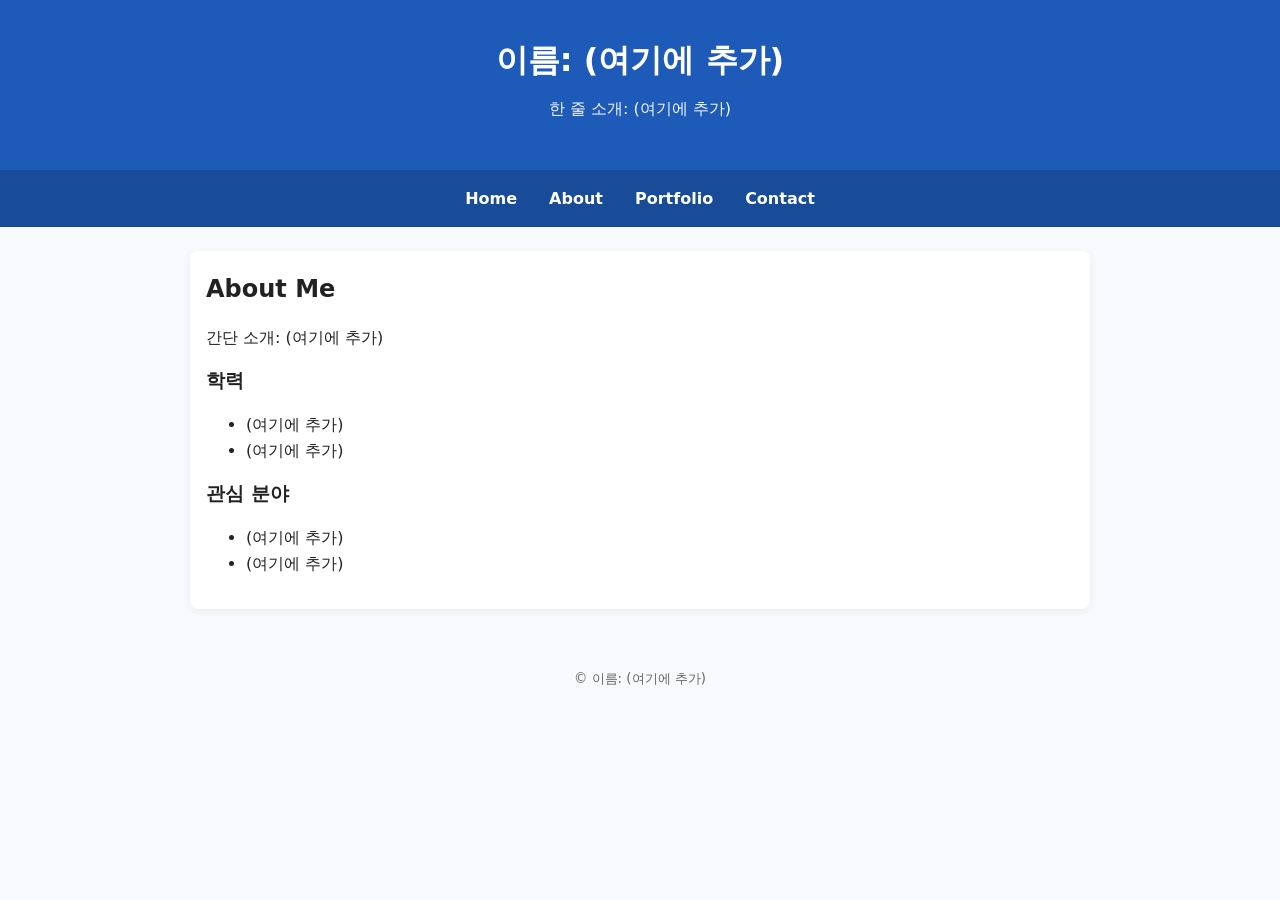
==== about.html @ 17c8f626 "Add files via upload" ====
<!DOCTYPE html>
<html lang="ko">
<head>
  <meta charset="UTF-8" />
  <meta name="viewport" content="width=device-width, initial-scale=1.0"/>
  <title>인터넷활용 실습 템플릿</title>
  <link rel="stylesheet" href="style.css">
</head>
<body>
<header>
  <h1>이름: (여기에 추가)</h1>
  <p class="subtitle">한 줄 소개: (여기에 추가)</p>
</header>
<nav>
  <a href="index.html">Home</a>
  <a href="about.html">About</a>
  <a href="portfolio.html">Portfolio</a>
  <a href="contact.html">Contact</a>
</nav>
<main class="container">
<section>
  <h2>About Me</h2>
  <p>간단 소개: (여기에 추가)</p>
  <h3>학력</h3>
  <ul>
    <li>(여기에 추가)</li>
    <li>(여기에 추가)</li>
  </ul>
  <h3>관심 분야</h3>
  <ul>
    <li>(여기에 추가)</li>
    <li>(여기에 추가)</li>
  </ul>
</section>
</main>
<footer>
  <small>&copy; <span id="year"></span> 이름: (여기에 추가)</small>
</footer>
<script src="script.js"></script>
</body>
</html>
---- style.css ----
/* =============================================================
   색상 테마는 "여기"에서 바꿉니다. (파랑 계열 기본)
   원하는 색상 코드로 아래 4가지만 바꿔보세요.
   ------------------------------------------------------------- */
:root {
  --primary: #1e5bb8;      /* 메인 포인트 색상 */
  --primary-dark: #194c98; /* 호버/진한 포인트 */
  --bg: #f7f9fc;           /* 전체 배경 색 */
  --text: #222222;         /* 본문 글자 색 */
}
/* ============================================================= */

* { box-sizing: border-box; }
body {
  margin: 0;
  font-family: system-ui, -apple-system, "Segoe UI", Roboto, "Noto Sans KR", Arial, sans-serif;
  background: var(--bg);
  color: var(--text);
  line-height: 1.6;
}

header {
  padding: 2rem 1rem;
  text-align: center;
  background: var(--primary);
  color: #ffffff;
}
header .subtitle { margin-top: .25rem; opacity: .95; }

nav {
  background: var(--primary-dark);
  display: flex;
  gap: 1rem;
  padding: .75rem 1rem;
  justify-content: center;
  flex-wrap: wrap;
}
nav a {
  color: #ffffff;
  text-decoration: none;
  font-weight: 600;
  padding: .25rem .5rem;
}
nav a:hover { text-decoration: underline; }

.container {
  max-width: 900px;
  margin: 1.5rem auto;
  padding: 1rem;
  background: #ffffff;
  border-radius: 8px;
  box-shadow: 0 2px 8px rgba(0,0,0,.06);
}

section { margin-bottom: 1rem; }
h1, h2, h3 { margin: .2rem 0 .6rem; }

.contact-form {
  display: grid;
  grid-template-columns: 1fr;
  gap: .5rem;
  margin-top: 1rem;
}
input, textarea {
  width: 100%;
  padding: .6rem;
  border: 1px solid #ddd;
  border-radius: 6px;
  font: inherit;
}
button {
  padding: .6rem .8rem;
  border: none;
  border-radius: 6px;
  background: var(--primary);
  color: #fff;
  cursor: pointer;
  font-weight: 600;
}
button:hover { background: var(--primary-dark); }

footer {
  text-align: center;
  padding: 2rem 1rem;
  color: #666;
}

@media (max-width: 600px) {
  header h1 { font-size: 1.25rem; }
  .container { margin: 1rem; padding: .75rem; }
}
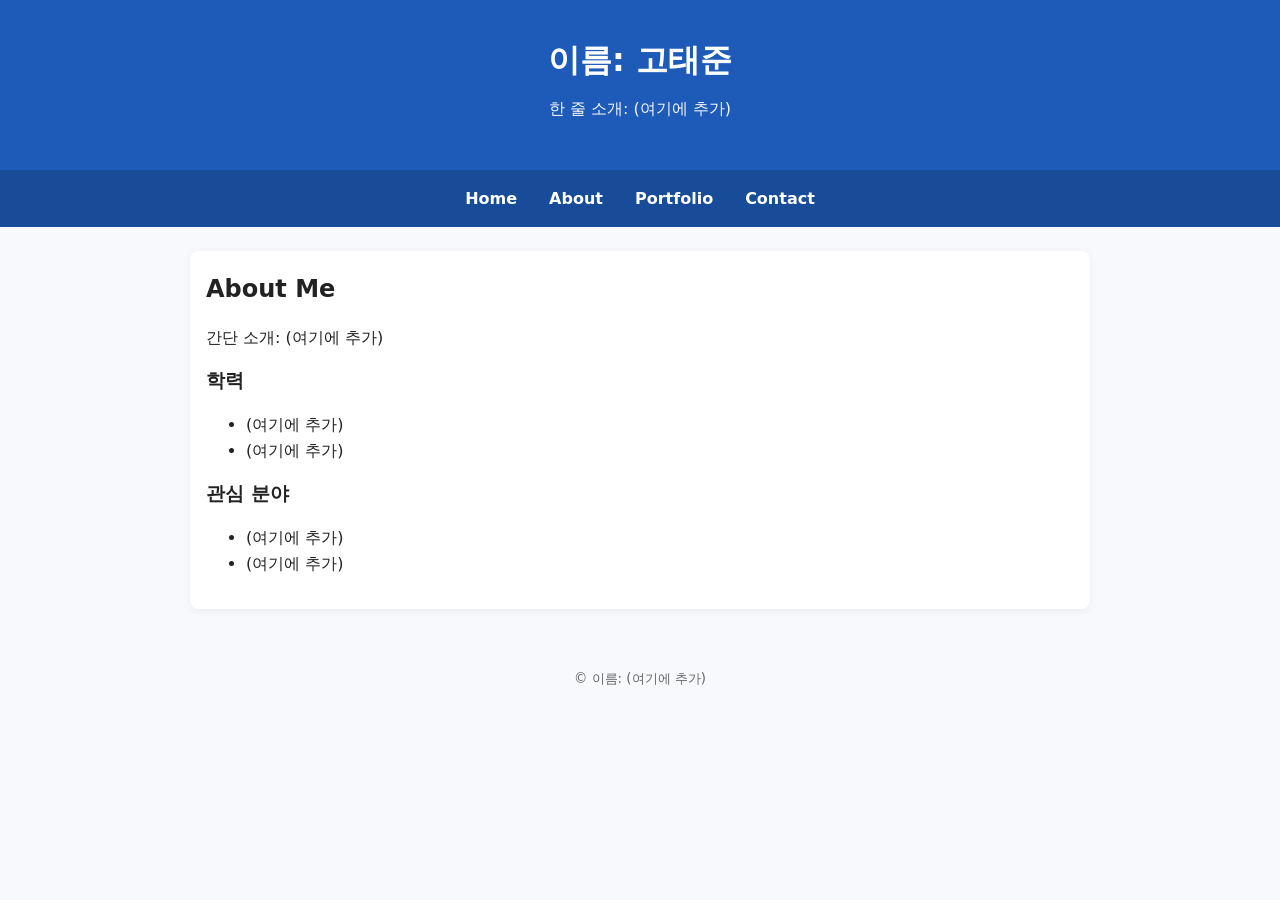
==== commit d981ff9f: "Update name in about.html to 고태준 이름 작성" ====
--- a/about.html
+++ b/about.html
@@ -8,7 +8,7 @@
 </head>
 <body>
 <header>
-  <h1>이름: (여기에 추가)</h1>
+  <h1>이름: 고태준</h1>
   <p class="subtitle">한 줄 소개: (여기에 추가)</p>
 </header>
 <nav>
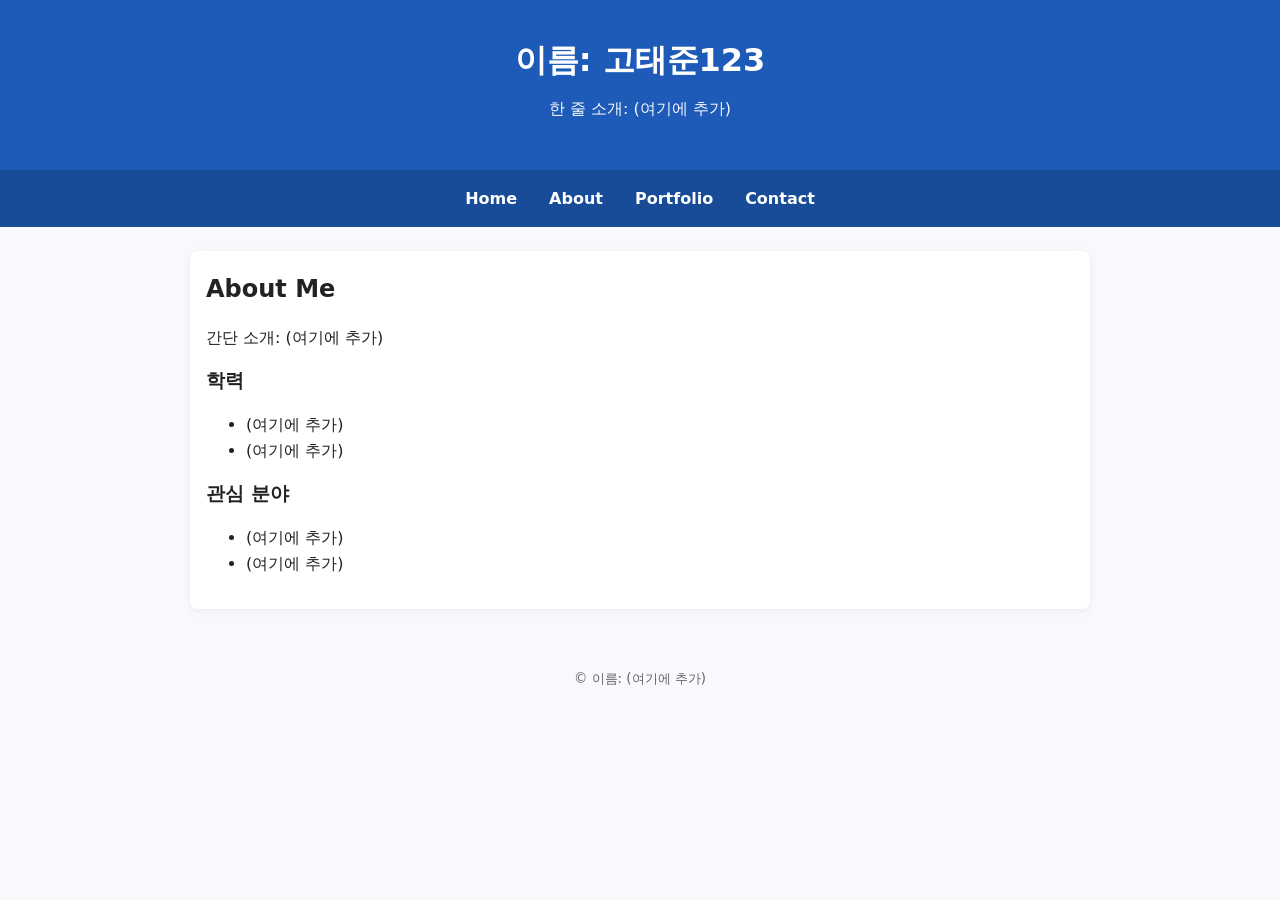
==== commit 64aaa3f1: "이름 수정" ====
--- a/about.html
+++ b/about.html
@@ -8,7 +8,7 @@
 </head>
 <body>
 <header>
-  <h1>이름: 고태준</h1>
+  <h1>이름: 고태준123</h1>
   <p class="subtitle">한 줄 소개: (여기에 추가)</p>
 </header>
 <nav>
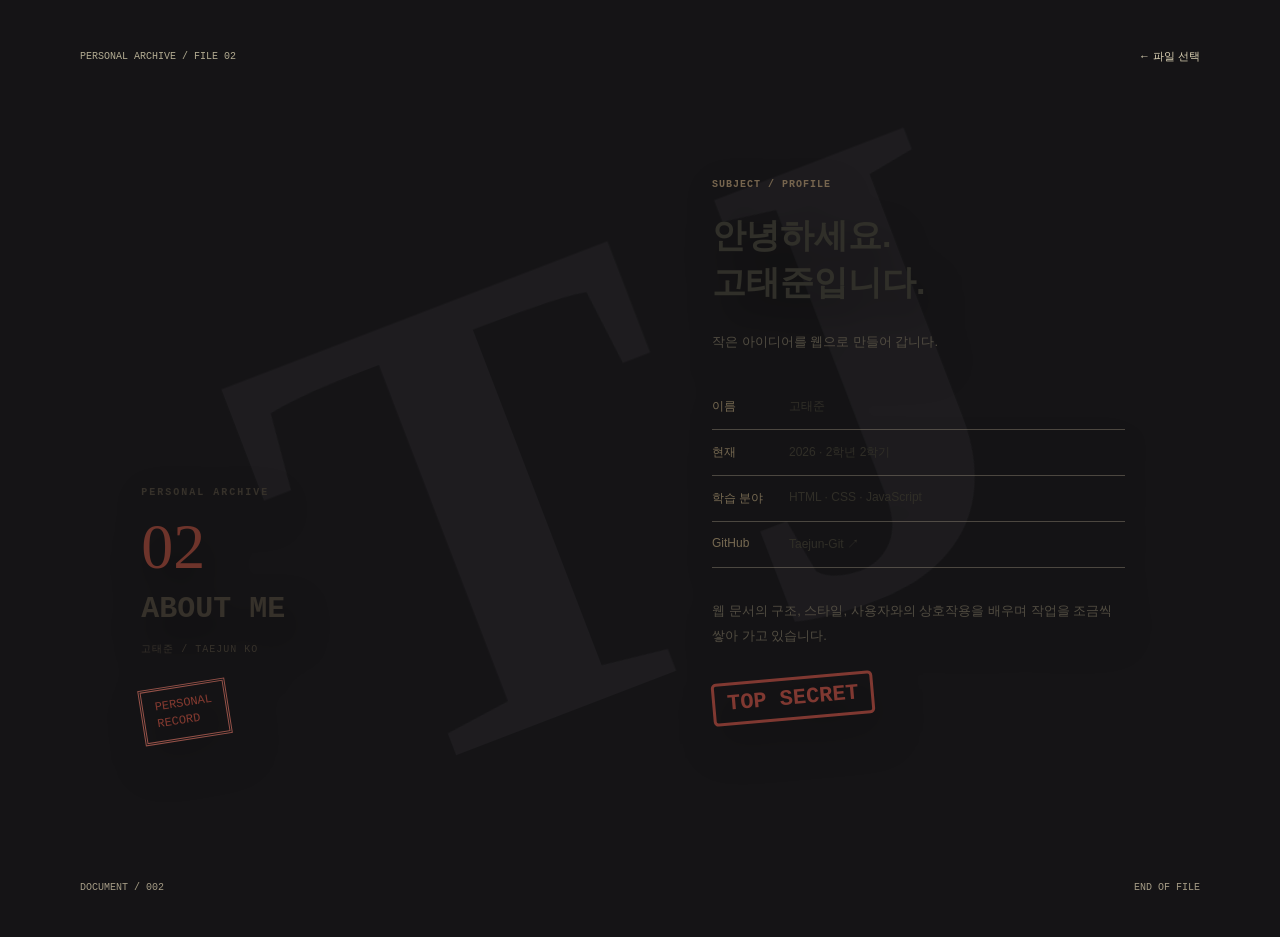
==== commit 7b92c4d8: "about 수정" ====
--- a/about.html
+++ b/about.html
@@ -1,41 +1,24 @@
 <!DOCTYPE html>
 <html lang="ko">
 <head>
-  <meta charset="UTF-8" />
-  <meta name="viewport" content="width=device-width, initial-scale=1.0"/>
-  <title>인터넷활용 실습 템플릿</title>
-  <link rel="stylesheet" href="style.css">
+  <meta charset="UTF-8">
+  <meta name="viewport" content="width=device-width, initial-scale=1.0">
+  <meta name="description" content="고태준의 서류철 포트폴리오">
+  <title>고태준 | About Me</title>
+  <link rel="stylesheet" href="style.css?v=10">
+  <script src="script.js" defer></script>
 </head>
 <body>
-<header>
-  <h1>이름: 고태준123</h1>
-  <p class="subtitle">한 줄 소개: (여기에 추가)</p>
-</header>
-<nav>
-  <a href="index.html">Home</a>
-  <a href="about.html">About</a>
-  <a href="portfolio.html">Portfolio</a>
-  <a href="contact.html">Contact</a>
-</nav>
-<main class="container">
-<section>
-  <h2>About Me</h2>
-  <p>간단 소개: (여기에 추가)</p>
-  <h3>학력</h3>
-  <ul>
-    <li>(여기에 추가)</li>
-    <li>(여기에 추가)</li>
-  </ul>
-  <h3>관심 분야</h3>
-  <ul>
-    <li>(여기에 추가)</li>
-    <li>(여기에 추가)</li>
-  </ul>
-</section>
-</main>
-<footer>
-  <small>&copy; <span id="year"></span> 이름: (여기에 추가)</small>
-</footer>
-<script src="script.js"></script>
+  <section id="about" class="file-view is-open" tabindex="-1" aria-labelledby="about-title">
+    <div class="document">
+      <header class="document-header"><span>PERSONAL ARCHIVE / FILE 02</span><a href="index.html#files" class="back-link">← 파일 선택</a></header>
+      <div class="document-body">
+        <div class="book-opening" aria-hidden="true"><div class="book-stage"><div class="book-right"></div><div class="book-left"><div class="book-inner"></div><div class="book-outer"><span>ABOUT ME</span></div></div></div></div>
+        <aside class="document-index"><span class="case-label">PERSONAL ARCHIVE</span><span class="case-number">02</span><p>ABOUT ME</p><span class="subject-name">고태준 / TAEJUN KO</span><span class="security-stamp">PERSONAL<br>RECORD</span></aside>
+        <article class="document-content"><p class="eyebrow">SUBJECT / PROFILE</p><h1 id="about-title">안녕하세요.<br>고태준입니다.</h1><p class="lead">작은 아이디어를 웹으로 만들어 갑니다.</p><dl class="record-list"><div><dt>이름</dt><dd>고태준</dd></div><div><dt>현재</dt><dd>2026 · 2학년 2학기</dd></div><div><dt>학습 분야</dt><dd>HTML · CSS · JavaScript</dd></div><div><dt>GitHub</dt><dd><a href="https://github.com/Taejun-Git" target="_blank" rel="noopener noreferrer">Taejun-Git ↗</a></dd></div></dl><p>웹 문서의 구조, 스타일, 사용자와의 상호작용을 배우며 작업을 조금씩 쌓아 가고 있습니다.</p></article>
+      </div>
+      <footer class="document-footer"><span>DOCUMENT / 002</span><span>END OF FILE</span></footer>
+    </div>
+  </section>
 </body>
 </html>
--- a/style.css
+++ b/style.css
@@ -1,91 +1,138 @@
-/* =============================================================
-   색상 테마는 "여기"에서 바꿉니다. (파랑 계열 기본)
-   원하는 색상 코드로 아래 4가지만 바꿔보세요.
-   ------------------------------------------------------------- */
-:root {
-  --primary: #1e5bb8;      /* 메인 포인트 색상 */
-  --primary-dark: #194c98; /* 호버/진한 포인트 */
-  --bg: #f7f9fc;           /* 전체 배경 색 */
-  --text: #222222;         /* 본문 글자 색 */
+/* Theme */
+:root { --background:#151416; --paper:#76745d; --gold:#c5b67b; --text:#ece9df; --muted:#969184; --red:#a83c38; }
+* { box-sizing:border-box; }
+html { min-height:100%; scroll-behavior:smooth; }
+body { margin:0; min-width:320px; color:var(--text); background:var(--background); font-family:Arial,'Malgun Gothic',sans-serif; letter-spacing:0; }
+body::before { content:'TJ'; position:fixed; inset:0; display:grid; place-items:center; color:#262427; font:700 650px Georgia,serif; transform:rotate(-21deg); opacity:.55; pointer-events:none; z-index:-1; }
+a { color:inherit; text-decoration:none; -webkit-tap-highlight-color:transparent; }
+a:focus-visible { outline:2px solid var(--gold); outline-offset:6px; }
+
+/* File selection */
+.archive { width:min(1160px,calc(100% - 72px)); min-height:100svh; margin:auto; display:flex; flex-direction:column; padding:30px 0 28px; }
+.archive-header,.archive-footer { display:flex; align-items:center; justify-content:space-between; gap:20px; }
+.archive-header { min-height:42px; }
+.archive-brand { font:16px Georgia,serif; }
+.archive-brand span { display:block; margin-top:5px; color:var(--muted); font:8px 'Courier New',monospace; }
+.archive-status { display:flex; align-items:center; gap:10px; color:#a6a18f; font:9px 'Courier New',monospace; }
+.status-dot { width:4px; height:4px; background:#c5b67b; }
+.file-select { flex:1; display:grid; place-items:center; padding:55px 0 45px; min-height:600px; }
+.files { width:min(1000px,100%); display:grid; grid-template-columns:repeat(2,minmax(0,1fr)); gap:75px; }
+.file-group { height:490px; position:relative; isolation:isolate; }
+.folder { width:72%; aspect-ratio:4/5; position:absolute; display:block; outline:none; transition:transform .22s,filter .22s; filter:drop-shadow(-8px 14px 9px #0008); }
+.folder-front { left:0; bottom:0; transform:rotate(-2deg); z-index:2; }
+.folder-back { right:-8%; top:-42px; transform:rotate(1deg); z-index:1; }
+.folder:hover,.folder:focus-visible { z-index:3; transform:translateY(-16px) rotate(0); filter:drop-shadow(-12px 22px 14px #000b); }
+.folder:focus-visible { outline:none; }
+.folder-cover { position:absolute; inset:0; background:url('images/secret-folder.png') center / 100% 100% no-repeat; }
+.folder-cover::after { content:''; position:absolute; inset:0; background:inherit; transform:scale(1.22); transform-origin:61% 18%; clip-path:inset(5% 7% 66% 13%); mask-image:radial-gradient(ellipse 35% 17% at 61% 17%,#000 72%,transparent 100%); pointer-events:none; }
+.folder-caption { position:absolute; top:37%; left:8%; right:12%; display:flex; flex-direction:column; gap:9px; color:#302c25; text-align:center; transition:left .22s,right .22s,top .22s; }
+.folder-caption small { font:700 13px 'Courier New',monospace; line-height:1.5; }
+.folder-caption strong { font:700 40px 'Courier New',monospace; line-height:1.15; overflow-wrap:anywhere; }
+.folder-caption>span { font:9px 'Courier New','Malgun Gothic',monospace; color:#6e4037; }
+/* The rear file's title sits in its exposed strip rather than behind the front file. */
+.folder-back .folder-caption { top:39%; left:49%; right:7%; gap:9px; }
+.folder-back .folder-caption strong { font-size:34px; }
+.folder-back .folder-caption small { font-size:8px; }
+.folder-back .folder-caption>span { font-size:9px; line-height:1.6; }
+@media (min-width:601px) {
+  .folder-back:is(:hover,:focus-visible) .folder-caption { top:37%; left:8%; right:12%; }
+  .folder-back:is(:hover,:focus-visible) .folder-caption strong { font-size:40px; }
+  .folder-back:is(:hover,:focus-visible) .folder-caption small { font-size:13px; }
 }
-/* ============================================================= */
+.folder:hover .folder-cover,.folder:focus-visible .folder-cover { filter:brightness(1.08); }
+.folder:focus-visible { outline:1px dashed #d8bc84; outline-offset:6px; }
+.archive-footer { border-top:1px solid #383537; padding-top:20px; }
+.archive-footer h1 { margin:0; font:400 40px Georgia,'Times New Roman',serif; }
+.archive-owner { font-size:9px; color:var(--muted); }
+.archive-footer>a { font:11px 'Courier New',monospace; color:#c8c2ad; }
+.archive-footer>a:hover { color:#eee4c8; }
 
-* { box-sizing: border-box; }
-body {
-  margin: 0;
-  font-family: system-ui, -apple-system, "Segoe UI", Roboto, "Noto Sans KR", Arial, sans-serif;
-  background: var(--bg);
-  color: var(--text);
-  line-height: 1.6;
+/* Separate document pages; the home document opens at index.html#home. */
+.file-view { display:none; min-height:100svh; padding:28px 30px; }
+.file-view:is(:target,.is-open) { display:grid; place-items:center; }
+.file-view:is(:target,.is-open) ~ .archive { display:none; }
+.document { width:min(1160px,100%); }
+.document-header,.document-footer { display:flex; justify-content:space-between; align-items:center; gap:16px; padding:16px 20px; font:10px 'Courier New',monospace; color:#b2ab91; }
+.document-header { margin-bottom:8px; }
+.back-link { color:#ded4b6; padding:5px 0; font:11px Arial,'Malgun Gothic',sans-serif; }
+.back-link:hover { color:white; }
+.document-body { position:relative; aspect-ratio:3 / 2; background:url('images/open-folder.png') center / contain no-repeat; filter:drop-shadow(8px 18px 18px #0008); perspective:1800px; }
+.book-opening { position:absolute; inset:0; z-index:4; background:var(--background); perspective:1800px; pointer-events:none; visibility:hidden; }
+.book-stage { position:absolute; inset:0; transform-style:preserve-3d; }
+.book-right,.book-left { position:absolute; top:0; bottom:0; width:50%; }
+.book-right { right:0; background:url('images/open-folder.png') right center / 200% 100% no-repeat; }
+.book-left { left:0; transform-origin:right center; transform-style:preserve-3d; }
+.book-inner,.book-outer { position:absolute; inset:0; backface-visibility:hidden; }
+.book-inner { background:url('images/open-folder.png') left center / 200% 100% no-repeat; }
+.book-outer { background:url('images/secret-folder.png') center / 100% 100% no-repeat; transform:rotateY(180deg) translateZ(.2px); }
+.book-outer>span { position:absolute; top:42%; left:8%; right:12%; color:#302c25; text-align:center; font:700 clamp(20px,3vw,40px) 'Courier New',monospace; }
+.file-view:is(:target,.is-open) .book-opening { animation:book-visible 1.6s linear both; }
+.file-view:is(:target,.is-open) .book-stage { animation:book-position 1.6s cubic-bezier(.42,0,.2,1) both; }
+.file-view:is(:target,.is-open) .book-left { animation:book-unfold 1.6s cubic-bezier(.42,0,.2,1) both; }
+.file-view:is(:target,.is-open) .document-content,.file-view:is(:target,.is-open) .document-index { animation:document-appear .35s 1.3s ease-out both; }
+@keyframes book-visible { 0%,90% { visibility:visible; opacity:1; } 100% { visibility:hidden; opacity:0; } }
+@keyframes book-position { 0%,10% { transform:translateX(-25%); } 90%,100% { transform:translateX(0); } }
+@keyframes book-unfold { 0%,10% { transform:rotateY(180deg); } 90%,100% { transform:rotateY(0deg); } }
+@keyframes document-appear { from { opacity:0; } to { opacity:1; } }
+.document-index { position:absolute; top:51%; left:7%; right:55%; bottom:7%; color:#36312a; display:flex; flex-direction:column; align-items:flex-start; }
+.document-index .case-label { font:700 10px 'Courier New',monospace; letter-spacing:2px; }
+.document-index .case-number { margin-top:12px; font:64px Georgia,serif; color:#6e342b; }
+.document-index>p { margin:8px 0 16px; font:700 30px 'Courier New',monospace; }
+.subject-name { font:10px 'Courier New','Malgun Gothic',monospace; letter-spacing:1px; }
+.security-stamp { display:inline-block; margin-top:28px; padding:8px 12px; color:#853a30; border:3px double #965249; font:12px 'Courier New',monospace; line-height:1.4; transform:rotate(-9deg); }
+.document-content { position:absolute; top:9%; bottom:10%; left:55%; right:7%; padding:16px 14px 28px; color:#302f29; overflow-y:auto; overscroll-behavior:contain; scrollbar-width:thin; scrollbar-color:#9b8a6b #ded7c7; }
+.document-content::after { content:'TOP SECRET'; display:block; width:max-content; max-width:100%; margin-top:28px; padding:6px 12px; border:3px solid #934037; border-radius:5px; color:#934037; font:700 22px 'Courier New',monospace; transform:rotate(-5deg); opacity:.85; }
+.eyebrow { margin:0 0 22px; color:#76654e; font:700 10px 'Courier New',monospace; letter-spacing:1px; }
+.document-content h1 { margin:0 0 22px; font-size:34px; line-height:1.4; font-weight:600; overflow-wrap:anywhere; }
+.document-content p:not(.eyebrow) { font-size:13px; line-height:1.95; color:#514c41; }
+.document-content .lead { font-size:15px; margin-bottom:26px; color:#342e23; }
+.document-link { display:inline-block; margin-top:24px; border-bottom:1px solid #8d4337; padding-bottom:7px; font-size:12px; color:#79392d; }
+.document-link:hover { color:#381d17; }
+.document-footer { color:#a49b85; }
+.record-list { margin:30px 0; }
+.record-list>div { display:grid; grid-template-columns:65px minmax(0,1fr); gap:12px; padding:14px 0; border-bottom:1px solid #a89e8760; font-size:12px; }
+.record-list dt { color:#766951; }
+.record-list dd { margin:0; color:#302e27; overflow-wrap:anywhere; }
+.record-list a:hover { text-decoration:underline; }
+.work-list { list-style:none; padding:0; margin:0; }
+.work-list li { padding:20px 0; border-bottom:1px solid #a89e8760; }
+.work-list li>span { color:#766951; font:9px 'Courier New',monospace; }
+.work-list h2 { font-size:18px; font-weight:500; margin:12px 0; }
+.work-list a { color:#79392d; font-size:11px; }
+.work-list a:hover { text-decoration:underline; }
+.contact-link { display:flex; flex-wrap:wrap; align-items:center; gap:14px; border-top:1px solid #a89e87; border-bottom:1px solid #a89e87; padding:24px 0; margin-top:30px; }
+.contact-link>span:first-child { font:9px 'Courier New',monospace; color:#766951; }
+.contact-link strong { font-size:24px; font-weight:400; }
+.contact-link>span:last-child { margin-left:auto; }
+.contact-link:hover strong { color:#79392d; }
+@media (max-width:1000px) and (min-width:601px) {
+  .document-index .case-label { font-size:8px; letter-spacing:1px; }
+  .document-index .case-number { font-size:38px; margin-top:6px; }
+  .document-index>p { font-size:24px; margin:4px 0 10px; }
+  .document-index .security-stamp { margin-top:16px; font-size:9px; padding:5px 9px; }
+  .document-content { padding:12px 8px 22px; }
+  .document-content h1 { font-size:24px; margin-bottom:16px; }
+  .document-content .eyebrow { margin-bottom:14px; font-size:9px; }
+  .document-content .lead { font-size:13px; }
+  .record-list>div { grid-template-columns:52px minmax(0,1fr); gap:8px; font-size:11px; }
 }
-
-header {
-  padding: 2rem 1rem;
-  text-align: center;
-  background: var(--primary);
-  color: #ffffff;
+@media (max-width:900px) and (min-width:601px) {
+  .files { gap:35px; } .file-group { height:400px; } .file-select { min-height:505px; } .folder-caption strong { font-size:28px; } .folder-caption small { font-size:8px; } .folder-back .folder-caption strong { font-size:24px; }
+  .folder-back:is(:hover,:focus-visible) .folder-caption strong { font-size:28px; }
+  .folder-back:is(:hover,:focus-visible) .folder-caption small { font-size:8px; }
 }
-header .subtitle { margin-top: .25rem; opacity: .95; }
-
-nav {
-  background: var(--primary-dark);
-  display: flex;
-  gap: 1rem;
-  padding: .75rem 1rem;
-  justify-content: center;
-  flex-wrap: wrap;
+@media (max-width:600px) {
+  .archive { width:calc(100% - 40px); padding:25px 0; } .archive-brand { font-size:13px; } .archive-status { font-size:7px; gap:6px; }
+  .file-select { padding:45px 0 30px; min-height:0; } .files { grid-template-columns:repeat(2,minmax(0,1fr)); gap:30px 17px; padding:0 4px; } .file-group { display:contents; }
+  .folder { position:relative; inset:auto; width:100%; } .folder-back { transform:rotate(2deg); } .folder-front { transform:rotate(-2deg); }
+  .folder-home { grid-column:1; grid-row:1; } .folder[href="about.html"] { grid-column:2; grid-row:1; } .folder[href="contact.html"] { grid-column:1; grid-row:2; } .folder[href="portfolio.html"] { grid-column:2; grid-row:2; }
+  .folder-caption,.folder-back .folder-caption { top:37%; left:6%; right:10%; gap:5px; } .folder-caption small,.folder-back .folder-caption small { font-size:6px; } .folder-caption strong,.folder-back .folder-caption strong { font-size:20px; } .folder-caption>span,.folder-back .folder-caption>span { font-size:7px; }
+  .archive-footer { flex-wrap:wrap; gap:15px; padding-top:20px; } .archive-footer h1 { font-size:29px; flex-basis:100%; } .archive-owner { font-size:8px; } .archive-footer>a { font-size:9px; }
+  .file-view { padding:18px 12px; } .document-header,.document-footer { padding:12px 6px; font-size:8px; } .back-link { font-size:11px; } .document-body { display:block; aspect-ratio:auto; background:none; min-height:0; filter:none; }
+  .book-opening { bottom:auto; height:460px; }
+  .document-index { position:relative; inset:auto; min-height:460px; padding:270px 10% 30px 18%; background:url('images/open-folder.png') left top / 210% 100% no-repeat; border-radius:16px 5px 5px 16px; }
+  .document-index .case-number { font-size:38px; margin-top:4px; } .document-index>p { font-size:25px; margin:4px 0 12px; } .document-index .security-stamp { display:none; }
+  .document-content { position:relative; inset:auto; overflow:visible; margin:0 5px 0 12px; padding:34px 25px 38px; background:#e9e4d6; border:8px solid #b3a085; box-shadow:4px 8px 16px #0005; } .document-content h1 { font-size:29px; } .document-content .lead { font-size:13px; } .document-content p:not(.eyebrow) { font-size:12px; } .record-list>div { grid-template-columns:65px minmax(0,1fr); font-size:11px; }
+  .contact-link { gap:12px; } .contact-link strong { font-size:22px; }
 }
-nav a {
-  color: #ffffff;
-  text-decoration: none;
-  font-weight: 600;
-  padding: .25rem .5rem;
-}
-nav a:hover { text-decoration: underline; }
-
-.container {
-  max-width: 900px;
-  margin: 1.5rem auto;
-  padding: 1rem;
-  background: #ffffff;
-  border-radius: 8px;
-  box-shadow: 0 2px 8px rgba(0,0,0,.06);
-}
-
-section { margin-bottom: 1rem; }
-h1, h2, h3 { margin: .2rem 0 .6rem; }
-
-.contact-form {
-  display: grid;
-  grid-template-columns: 1fr;
-  gap: .5rem;
-  margin-top: 1rem;
-}
-input, textarea {
-  width: 100%;
-  padding: .6rem;
-  border: 1px solid #ddd;
-  border-radius: 6px;
-  font: inherit;
-}
-button {
-  padding: .6rem .8rem;
-  border: none;
-  border-radius: 6px;
-  background: var(--primary);
-  color: #fff;
-  cursor: pointer;
-  font-weight: 600;
-}
-button:hover { background: var(--primary-dark); }
-
-footer {
-  text-align: center;
-  padding: 2rem 1rem;
-  color: #666;
-}
-
-@media (max-width: 600px) {
-  header h1 { font-size: 1.25rem; }
-  .container { margin: 1rem; padding: .75rem; }
-}
+@media (prefers-reduced-motion:reduce) { html { scroll-behavior:auto; } *,*::before,*::after { transition:none!important; animation:none!important; } }
